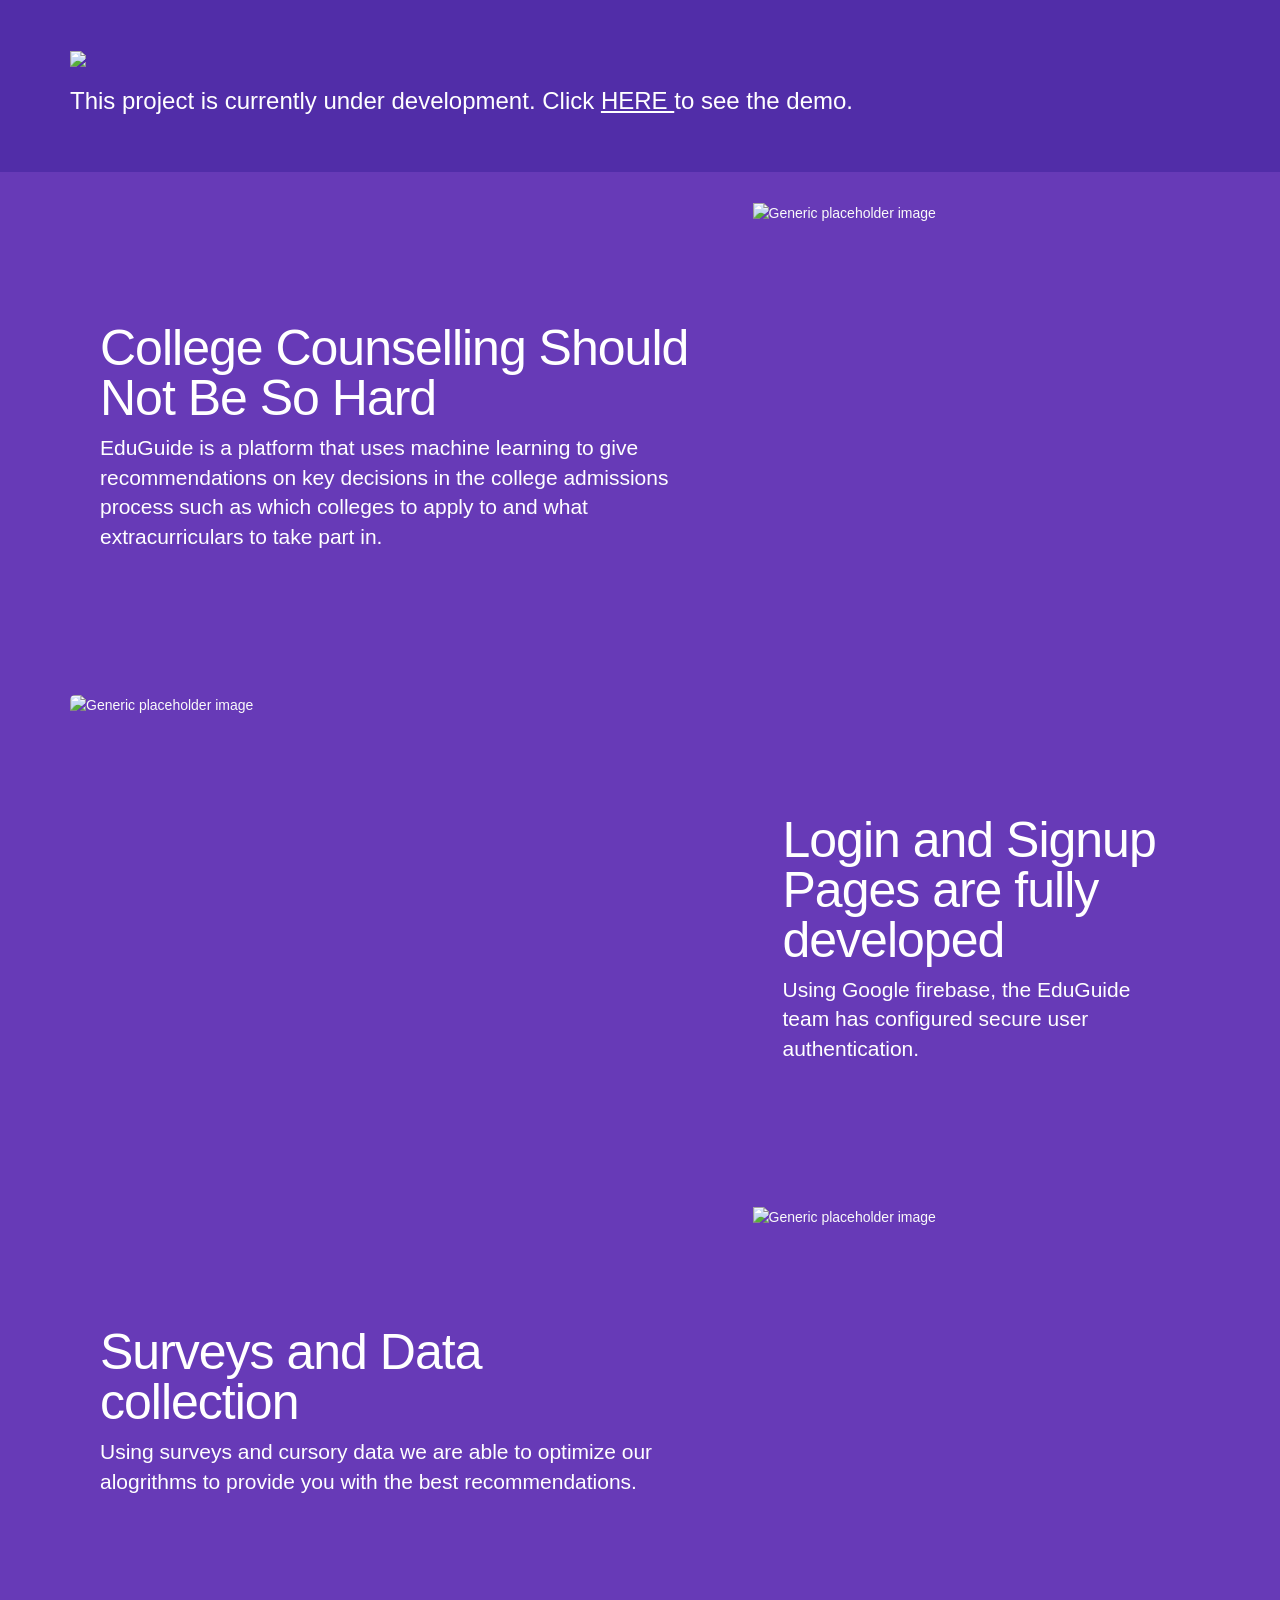
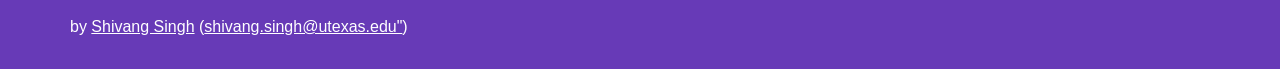
==== eduguide.html @ 3ab89926 "eduguide corporate" ====
<!DOCTYPE html>
<html lang="en">
    <head>
        <meta charset="utf-8">
        <meta http-equiv="X-UA-Compatible" content="IE=edge">
        <meta name="viewport" content="width=device-width, initial-scale=1">
        <meta name="description" content="">
        <meta name="author" content="">
        <title>EduGuide </title>
        <!-- Bootstrap core CSS -->
        <link href="dist/css/bootstrap.min.css" rel="stylesheet">
        <!--- HTML5 shim and Respond.js for IE8 support of HTML5 elements and media queries -->
        <!--[if lt IE 9]>
        <script  src="https://oss.maxcdn.com/html5shiv/3.7.2/html5shiv.min.js"></script>
        <script src="https://oss.maxcdn.com/respond/1.4.2/respond.min.js"></script>
        <![endif]-->
        <!-- Custom styles for this template -->
        <link href="css/styling.css" rel="stylesheet">
    </head>
    <!-- Main jumbotron for a primary marketing message or call to action -->
    <div class="jumbotron">
        <div class="container">
            <img src = "https://www.shivangsingh.com/images/EduguideLogo.png"> 
            <h3>This project is currently under development. Click <a href = "https://shrouded-plains-11932.herokuapp.com/">HERE </a> to see the demo.</h3>
            </div>
    </div>
    <div class="container">
        <div class="col-md-12">
            <!--<a class="lead" href="https://twitter.com/AISDSupt/status/573980660290863104">manaTEAMS was recently demoed to Austin ISD's superintendent, Dr. Cruz!</a>-->
        </div>
        <!-- START THE FEATURETTES -->
        <div class="row featurette green">
            <div class="col-md-7">
                <h2 class="featurette-heading">College Counselling Should Not Be So Hard </span></h2>
                <p class="lead">EduGuide is a platform that uses machine learning to give recommendations on key decisions in the college admissions process such as which colleges to apply to and what extracurriculars to take part in.  </p>
            </div>
            <div class="col-md-5">
                <img class="featurette-image img-responsive" src="img/2_framed.png" alt="Generic placeholder image">
            </div>
        </div>
        <div class="divider"></div>
        <div class="row featurette">
            <div class="col-md-7">
                <img class="featurette-image-large img-responsive" src="img/2_framed0.png" alt="Generic placeholder image">
            </div>
            <div class="col-md-5">
                <h2 class="featurette-heading">Login and Signup Pages are fully developed</h2>
                <p class="lead">Using Google firebase, the EduGuide team has configured secure user authentication. </p>
            </div>
        </div>
        <div class="divider"></div>
        <div class="row featurette">
            <div class="col-md-7">
                <h2 class="featurette-heading">Surveys and Data collection</h2>
                <p class="lead">Using surveys and cursory data we are able to optimize our alogrithms to provide you with the best recommendations.  </p>
            </div>
            <div class="col-md-5">
                <img class="featurette-image img-responsive" src="img/3_framed.png" alt="Generic placeholder image">
            </div>
        </div>
            <!-- /END THE FEATURETTES -->
            <!-- FOOTER -->
            <footer>
                <p class="footertext">by <a href="http://SShivang.github.io">Shivang Singh</a> (<a href="mailto:shivang.singh@utexas.edu">shivang.singh@utexas.edu"</a>) </p>
            </footer>
    </div>
    <!-- /.container -->
    <!-- Bootstrap core JavaScript
    ================================================== -->
    <!-- Placed at the end of the document so the pages load faster -->
    <script src="https://ajax.googleapis.com/ajax/libs/jquery/1.11.1/jquery.min.js"></script>
    <script src="dist/js/bootstrap.min.js"></script>
    <!-- IE10 viewport hack for Surface/desktop Windows 8 bug -->
    <script src="../../assets/js/ie10-viewport-bug-workaround.js"></script>
</body>
</html>
---- css/styling.css ----
/* GLOBAL STYLES
-------------------------------------------------- */

/* Padding below the footer and lighter body text */

/* Move down content because we have a fixed navbar that is 50px tall */

body {
    padding-bottom: 20px;
    color: #FAFAFA;
    background-color: #673ab7;
}
p, h1, h2, h3, h4, h5, h6 {
    color: #FFFFFF;
}
.footer {
  height: 100px;
  background-color: #512da8;
}
a.btn {
    text-decoration: none;
}
.btn {
    background-color: #7c4dff;
    border-color: #7c4dff;
    margin: 12px;
    border-radius: 0px;
}
.btn:hover {
    background-color: #7c4dff;
    border-color: #673ab7;
    border-radius: 0px;
}
.btn:focus {
    background-color: #7c4dff;
    border-color: #673ab7;
    border-radius: 0px;
}
.blue {
  background-color: #2196F3;
}
.red {
  background-color: #F44336;
}
.orange {
  background-color: #FF5722;
}
.bley {
  background-color: #607D8B;
}
.indigo {
  background-color: #673ab7;
}
.teal {
  background-color: #009688;
}
.text-bold {
    color: #FFFFFF;
    font-weight: 400;
}
/* Flip around the padding for proper display in narrow viewports */

.navbar-wrapper > .container {
    padding-right: 0;
    padding-left: 0;
}
.navbar-wrapper .navbar {
    padding-right: 15px;
    padding-left: 15px;
}
.navbar-wrapper .navbar .container {
    width: auto;
}
.jumbotron {
    background-color: #512da8;
}
.divider {
  padding: 12px;
}
/* MARKETING CONTENT
-------------------------------------------------- */

/* Center align the text within the three columns below the carousel */

.featurette-image-large {
  border-radius: 5px;
}

.marketing .col-lg-4 {
    margin-bottom: 20px;
    text-align: center;
}
.marketing h2 {
    font-weight: normal;
}
.marketing .col-lg-4 p {
    margin-right: 10px;
    margin-left: 10px;
}
/* Thin out the marketing headings */

.featurette-heading {
    font-weight: 300;
    line-height: 1;
    letter-spacing: -1px;
}
.footertext {
  font-size: 16px;
}
.footertext a{
  color: #FFFFFF;
  text-decoration: underline;
}
a {
  color: #FFFFFF;
  text-decoration: underline;
}
a:hover {
  color: #FFFFFF;
}
a:focus {
  color: #FFFFFF;
}
/* RESPONSIVE CSS
-------------------------------------------------- */

@media (min-width: 768px) {
    .featurette-heading {
        font-size: 50px;
   }
}
@media (min-width: 992px) {
    .featurette-heading {
        margin-top: 120px;
        margin-left: 30px;
        margin-right: 30px;
   }
   .lead {
    margin-bottom: 120px;
    margin-left: 30px;
    margin-right: 30px;
   }
}
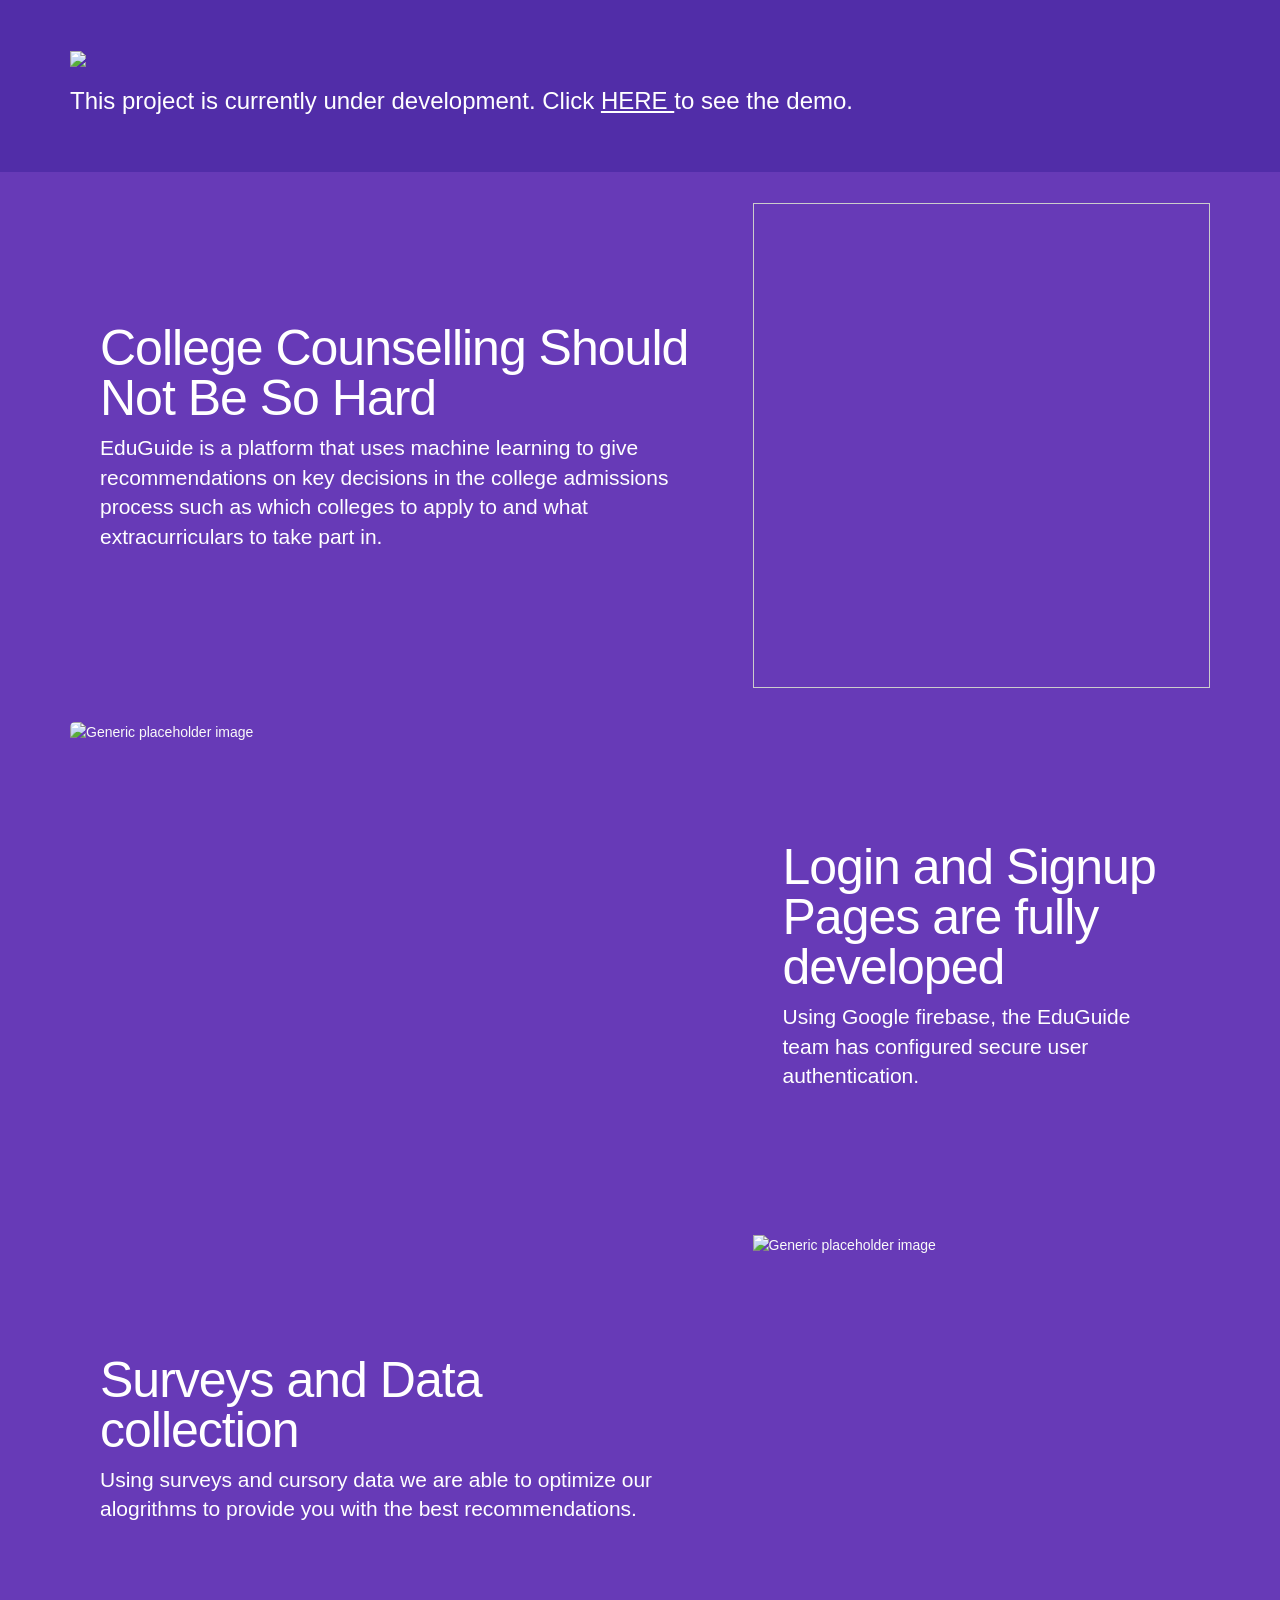
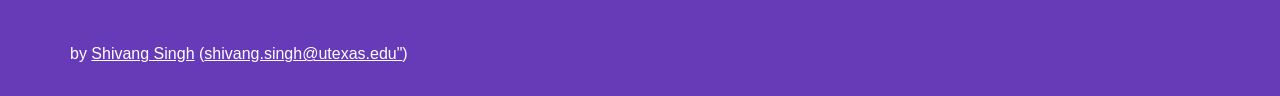
==== commit d2c46b4e: "edu" ====
--- a/eduguide.html
+++ b/eduguide.html
@@ -20,7 +20,7 @@
     <!-- Main jumbotron for a primary marketing message or call to action -->
     <div class="jumbotron">
         <div class="container">
-            <img src = "https://www.shivangsingh.com/images/EduguideLogo.png"> 
+            <img src = "https://www.shivangsingh.com/images/EduguideLogo.png">
             <h3>This project is currently under development. Click <a href = "https://shrouded-plains-11932.herokuapp.com/">HERE </a> to see the demo.</h3>
             </div>
     </div>
@@ -35,7 +35,7 @@
                 <p class="lead">EduGuide is a platform that uses machine learning to give recommendations on key decisions in the college admissions process such as which colleges to apply to and what extracurriculars to take part in.  </p>
             </div>
             <div class="col-md-5">
-                <img class="featurette-image img-responsive" src="img/2_framed.png" alt="Generic placeholder image">
+                <iframe src="//www.slideshare.net/slideshow/embed_code/key/c548y9Ya8OSv1X" width="595" height="485" frameborder="0" marginwidth="0" marginheight="0" scrolling="no" style="border:1px solid #CCC; border-width:1px; margin-bottom:5px; max-width: 100%;" allowfullscreen=""> </iframe>
             </div>
         </div>
         <div class="divider"></div>
